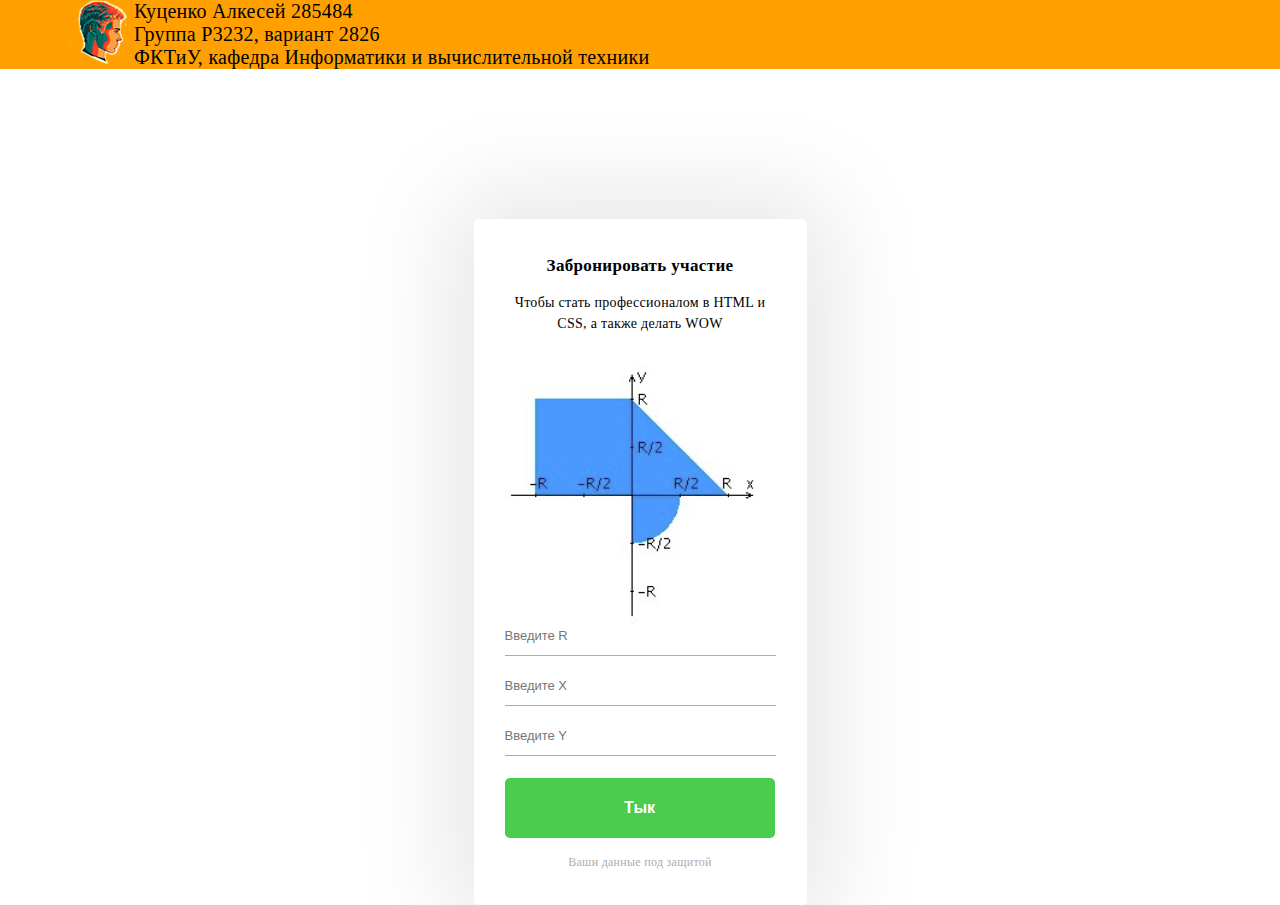
==== Lab1/index.html @ 44628838 "1.0" ====
<!DOCTYPE html>
<html lang="ru">
<head>
    <meta charset="UTF-8">
    <title>LAB_1</title>
    <!-- CSS -->
    <link rel="stylesheet" href="css/main.css">
    <!-- Favicon -->
    <link rel="icon" href="img/favicon/favicon.png" type="image/x-icon">
    <link rel="shortcut icon" href="img/favicon/favicon.png" type="image/x-icon">
</head>
<body>
<header class="header-section">
    <div class="container">
        <div class="hatter">
            <div class="hatter__logo">
                <img src="img/favicon/favicon.png" alt="Logo" class="hatter__img">
            </div>
            <div class="hatter__desc">
                <p class="hatter__name">
                    Куценко Алкесей <span>285484</span>
                </p>
                <p class="hatter__group">
                    Группа P3232<span>, вариант 2826</span>
                </p>
                <p class="hatter__faculty">
                    ФКТиУ, кафедра Информатики и вычислительной техники
                </p>
            </div>
        </div>
    </div>
</header>
<section class="main-offer-section">
    <div class="container">
        <div class="main-offer">
            <form action="#" onsubmit="return validate();" class="main-offer__form main-screen__form d-flex fd-column">
                <h3 class="main-offer__title">
                    Забронировать участие
                </h3>
                <p class="main-offer__text">
                    Чтобы стать профессионалом в  HTML и CSS, а также делать WOW
                </p>
                <img src="img/pic1.jpg" alt="picture" class="main-offer__pic">
                <input class="main-offer__input" type="text" name="r" id="r" placeholder="Введите R" required>
                <input class="main-offer__input" type="text" name="x" id="x" placeholder="Введите X" required>
                <input class="main-offer__input" type="text" name="y" id="y" placeholder="Введите Y" required>
                <button class="main-offer__btn" type="submit">
                    Тык
                </button>
                <p class="main-offer__subtext">
                    Ваши данные под защитой
                </p>
            </form>
        </div>
    </div>
</section>
<footer>
    <div class="container">

    </div>
</footer>
</body>
</html>
---- Lab1/css/main.css ----
body {
    font-family: serif;
    letter-spacing: 0.02em;
    font-size: 14px;
}
body, div, h1, h2, h3, h4, h5, h6, p, a, span, button, input, form, ul, li {
    padding: 0;
    margin: 0;
}
.container {
    width: 1140px;
    margin: 0 auto;
}
div, p, form, input, a, span, button {
    box-sizing: border-box;
}
h1, h2, h3, h4, h5, h6 {
    text-align: left;
    font-weight: 900;
    line-height: 1.45em;
    letter-spacing: 0.02em
}
ul, li {
    display: block;
}
li {
    list-style-type: none;
}
a, a:hover, a:active {
    text-decoration: none;
}
a, button {
    transition: all 0.5s ease;
}
button, input {
    outline: none;
    border: none;
    background: transparent;
}
h1 {
    font-size: 58px;
}
h2 {
    font-size: 37.5px; /*page header*/
}
h3 {
    font-size: 29px;
}
h4 {
    font-size: 24px;
}
h5 {
    font-size: 23px;
}
h6 {
    font-size: 19px;
}
a, a:hover, a:active {
    text-decoration: none;
}
a, button {
    transition: all 0.3s ease;
}
button {
    outline: none;
    cursor: pointer;
}
button, input {
    outline: none;
    border: none;
    background: transparent;
}
ul, li {
    display: block;
    padding-left: 0;
}
li {
    list-style-type: none;
}

.header-section {
    background-color: #ffa000;
}
.hatter {
    display: flex;
}
.hatter__logo {

}
.hatter__desc p {
    font-size: 20px;
}
.d-flex {
    display: -webkit-flex;
    display: -moz-flex;
    display: -ms-flex;
    display: -o-flex;
    display: flex;
}
.jc-between {
    justify-content: space-between;
}
.jc-center {
    justify-content: center;
}
.jc-around {
    justify-content: space-around;
}
.ai-center {
    -ms-align-items: center;
    align-items: center;
}
.fd-column {
    -webkit-flex-direction: column;
    -moz-flex-direction: column;
    -ms-flex-direction: column;
    -o-flex-direction: column;
    flex-direction: column;
}
.main-offer-section {
    padding-top: 150px;
}
/* --- Form --- */
.main-offer {
    width: 333px;
    padding: 35px 31px 35px;
    border-radius: 5px;
    background-color: #fff;
    box-shadow: 0 0 100px 23px rgba(0, 0, 0, 0.1);
    margin: 0 auto;
}
.main-offer__title {
    font-size: 17px;
    text-align: center;
    margin-bottom: 13px;
}
.main-offer__text {
    text-align: center;
    font-size: 14px;
    line-height: 1.5em;
    margin-bottom: 31px;
}
.main-offer__input {
    font-size: 13px;
    /*transition: all 0.4s ease;*/
    border-bottom: 1px solid #ACACAC;
    padding-bottom: 12px;
    margin-bottom: 22px;

}
.main-offer__input:last-child {
    margin-bottom: 26px;
}
.main-offer__input::placeholder {
    transition: all 0.4s ease;
}
.main-offer__input:hover::placeholder {

}
.main-offer__input:focus::placeholder {
    color: #000;
}
.main-offer__input:hover {
    border-bottom-color: #000;
}
.main-offer__input:focus {
    border-bottom-color: #000;
}
.main-offer__btn {
    width: 270px;
    height: 60px;
    font-size: 16px;
    font-weight: 900;
    background-color: #4ACC4D;
    color: #fff;
    border-radius: 5px;
    margin-bottom: 17px;
    cursor: pointer;
}
.main-offer__btn:hover {
    box-shadow: 0 0 20px rgba(0,0,0,0.15)
}
.main-offer__btn:active {
    background-color: #3CA73F;
    box-shadow: 0 0 30px rgba(0,0,0,0.3)
}
.main-offer__subtext {
    color: #ADADAD;
    font-size: 12px;
    text-align: center;
}
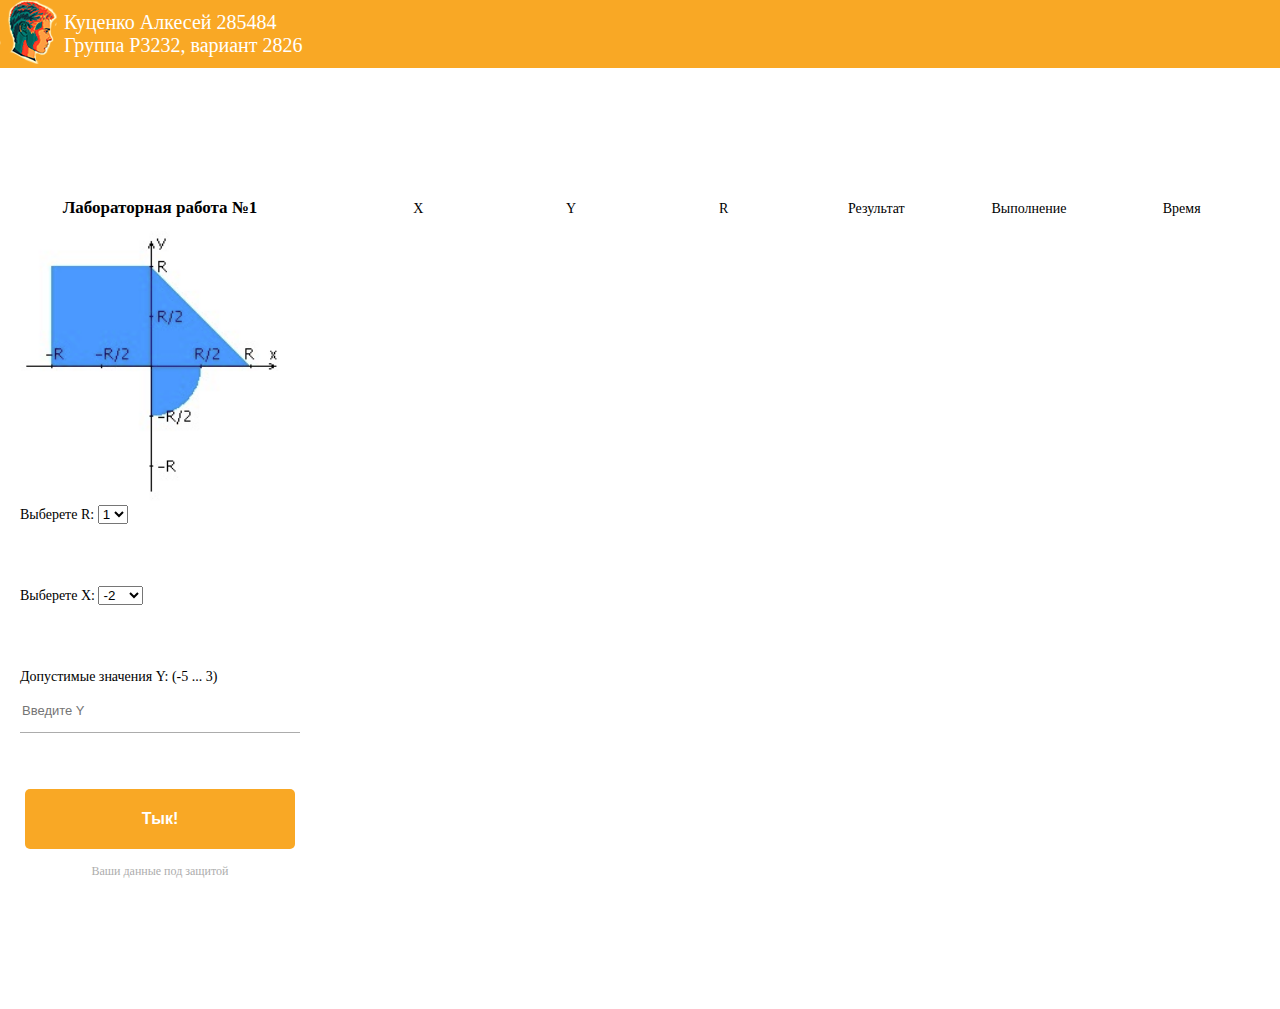
==== commit 43810c4e: "some changes" ====
--- a/Lab1/index.html
+++ b/Lab1/index.html
@@ -10,11 +10,11 @@
     <link rel="shortcut icon" href="img/favicon/favicon.png" type="image/x-icon">
 </head>
 <body>
-<header class="header-section">
+<div class="header-section">
     <div class="container">
-        <div class="hatter">
+        <div class="hatter d-flex">
             <div class="hatter__logo">
-                <img src="img/favicon/favicon.png" alt="Logo" class="hatter__img">
+                <a href="index.php"><img src="img/favicon/favicon.png" alt="Logo" class="hatter__img"></a>
             </div>
             <div class="hatter__desc">
                 <p class="hatter__name">
@@ -23,41 +23,76 @@
                 <p class="hatter__group">
                     Группа P3232<span>, вариант 2826</span>
                 </p>
-                <p class="hatter__faculty">
-                    ФКТиУ, кафедра Информатики и вычислительной техники
-                </p>
             </div>
         </div>
     </div>
-</header>
-<section class="main-offer-section">
-    <div class="container">
-        <div class="main-offer">
-            <form action="#" onsubmit="return validate();" class="main-offer__form main-screen__form d-flex fd-column">
-                <h3 class="main-offer__title">
-                    Забронировать участие
-                </h3>
-                <p class="main-offer__text">
-                    Чтобы стать профессионалом в  HTML и CSS, а также делать WOW
-                </p>
-                <img src="img/pic1.jpg" alt="picture" class="main-offer__pic">
-                <input class="main-offer__input" type="text" name="r" id="r" placeholder="Введите R" required>
-                <input class="main-offer__input" type="text" name="x" id="x" placeholder="Введите X" required>
-                <input class="main-offer__input" type="text" name="y" id="y" placeholder="Введите Y" required>
-                <button class="main-offer__btn" type="submit">
-                    Тык
-                </button>
-                <p class="main-offer__subtext">
-                    Ваши данные под защитой
-                </p>
-            </form>
-        </div>
-    </div>
-</section>
-<footer>
-    <div class="container">
+</div>
+<div class="section">
+  <div class="main-offer">
+    <form action="" method="GET" id="form" class="main-offer__form d-flex fd-column">
+        <h3 class="main-offer__title">
+            Лабораторная работа №1
+        </h3>
+        <img src="img/pic1.jpg" alt="picture" class="main-offer__pic">
+        <p class="main-offer__text">
+          Выберете R:
+          <select class="main-offer__select main-offer__select_R" name="r" id="r">
+              <option value="1">1</option>
+              <option value="2">2</option>
+              <option value="3">3</option>
+              <option value="4">4</option>
+              <option value="5">5</option>
+          </select>
+        </p>
+        <p class="main-offer__message" id="messageR"></p>
 
-    </div>
-</footer>
+        <p class="main-offer__text">
+          Выберете X:
+          <select class="main-offer__select main-offer__select_R" name="x" id="x">
+              <option value="-2">-2</option>
+              <option value="-1.5">-1.5</option>
+              <option value="-1">-1</option>
+              <option value="-0.5">-0.5</option>
+              <option value="0">0</option>
+              <option value="0.5">0.5</option>
+              <option value="1">1</option>
+              <option value="1.5">1.5</option>
+              <option value="2">2</option>
+          </select>
+        </p>
+        <p class="main-offer__message" id="messageX"></p>
+
+        <p class="main-offer__text">
+          Допустимые значения Y: (-5 ... 3)
+        </p>
+        <input class="main-offer__input" type="text" name="y" id="y" placeholder="Введите Y" required>
+        <p class="main-offer__message" id="messageY"></p>
+
+        <button class="main-offer__btn" type="submit" data-submit>
+            Тык!
+        </button>
+        <p class="main-offer__subtext">
+            Ваши данные под защитой
+        </p>
+    </form>
+  </div>
+  <div class="table-wrap">
+    <table id="table">
+        <tbody>
+            <tr>
+                <td>X</td>
+                <td>Y</td>
+                <td>R</td>
+                <td>Результат</td>
+                <td>Выполнение</td>
+                <td>Время</td>
+            </tr>
+        </tbody>
+    </table>
+  </div>
+</div>
+
+<script src="js/jquery-3.5.1.min.js" type="text/javascript"></script>
+<script src="js/main.js" type="text/javascript"></script>
 </body>
-</html>+</html>
--- a/Lab1/css/main.css
+++ b/Lab1/css/main.css
@@ -1,59 +1,10 @@
 body {
     font-family: serif;
-    letter-spacing: 0.02em;
     font-size: 14px;
 }
-body, div, h1, h2, h3, h4, h5, h6, p, a, span, button, input, form, ul, li {
-    padding: 0;
-    margin: 0;
-}
-.container {
-    width: 1140px;
-    margin: 0 auto;
-}
-div, p, form, input, a, span, button {
-    box-sizing: border-box;
-}
-h1, h2, h3, h4, h5, h6 {
-    text-align: left;
-    font-weight: 900;
-    line-height: 1.45em;
-    letter-spacing: 0.02em
-}
-ul, li {
-    display: block;
-}
-li {
-    list-style-type: none;
-}
-a, a:hover, a:active {
-    text-decoration: none;
-}
-a, button {
-    transition: all 0.5s ease;
-}
-button, input {
-    outline: none;
-    border: none;
-    background: transparent;
-}
-h1 {
-    font-size: 58px;
-}
-h2 {
-    font-size: 37.5px; /*page header*/
-}
-h3 {
-    font-size: 29px;
-}
-h4 {
-    font-size: 24px;
-}
-h5 {
-    font-size: 23px;
-}
-h6 {
-    font-size: 19px;
+body, div, p {
+  padding: 0;
+  margin: 0;
 }
 a, a:hover, a:active {
     text-decoration: none;
@@ -70,45 +21,12 @@
     border: none;
     background: transparent;
 }
-ul, li {
-    display: block;
-    padding-left: 0;
-}
-li {
-    list-style-type: none;
-}
-
-.header-section {
-    background-color: #ffa000;
-}
-.hatter {
-    display: flex;
-}
-.hatter__logo {
-
-}
-.hatter__desc p {
-    font-size: 20px;
-}
 .d-flex {
     display: -webkit-flex;
     display: -moz-flex;
     display: -ms-flex;
     display: -o-flex;
     display: flex;
-}
-.jc-between {
-    justify-content: space-between;
-}
-.jc-center {
-    justify-content: center;
-}
-.jc-around {
-    justify-content: space-around;
-}
-.ai-center {
-    -ms-align-items: center;
-    align-items: center;
 }
 .fd-column {
     -webkit-flex-direction: column;
@@ -117,39 +35,53 @@
     -o-flex-direction: column;
     flex-direction: column;
 }
-.main-offer-section {
-    padding-top: 150px;
+
+/* header */
+.header-section {
+    background-color: #f9a825;
 }
-/* --- Form --- */
-.main-offer {
-    width: 333px;
-    padding: 35px 31px 35px;
-    border-radius: 5px;
-    background-color: #fff;
-    box-shadow: 0 0 100px 23px rgba(0, 0, 0, 0.1);
-    margin: 0 auto;
+.hatter {
+    align-items: center;
+}
+.hatter__desc {
+  color: white;
+}
+.hatter__desc p {
+    font-size: 20px;
+}
+.section {
+  display: grid;
+  grid-template-columns: 1fr 3fr;
+    padding: 110px 0;
+}
+
+/* form */
+.main-offer__form {
+  padding: 20px;
 }
 .main-offer__title {
     font-size: 17px;
     text-align: center;
     margin-bottom: 13px;
+    margin-top: 0;
 }
 .main-offer__text {
-    text-align: center;
+    text-align: left;
     font-size: 14px;
     line-height: 1.5em;
-    margin-bottom: 31px;
+    margin-bottom: 15px;
 }
 .main-offer__input {
     font-size: 13px;
+    /* font-family: serif; */
     /*transition: all 0.4s ease;*/
     border-bottom: 1px solid #ACACAC;
-    padding-bottom: 12px;
-    margin-bottom: 22px;
-
+    padding-bottom: 5%;
+    margin-bottom: 4%;
+    position: relative;
 }
 .main-offer__input:last-child {
-    margin-bottom: 26px;
+    margin-bottom: 15%;
 }
 .main-offer__input::placeholder {
     transition: all 0.4s ease;
@@ -166,26 +98,48 @@
 .main-offer__input:focus {
     border-bottom-color: #000;
 }
+.main-offer__message {
+  color: red;
+  font-size: 14px;
+  display: block;
+  height: 15px;
+  margin-bottom: 30px;
+}
 .main-offer__btn {
     width: 270px;
     height: 60px;
     font-size: 16px;
     font-weight: 900;
-    background-color: #4ACC4D;
+    background-color: #f9a825;
     color: #fff;
     border-radius: 5px;
-    margin-bottom: 17px;
+    margin-bottom: 7%;
+    margin: 0 auto;
     cursor: pointer;
 }
 .main-offer__btn:hover {
     box-shadow: 0 0 20px rgba(0,0,0,0.15)
 }
 .main-offer__btn:active {
-    background-color: #3CA73F;
+    background-color: #f57f17;
     box-shadow: 0 0 30px rgba(0,0,0,0.3)
 }
 .main-offer__subtext {
     color: #ADADAD;
     font-size: 12px;
     text-align: center;
+    margin-top: 15px;
 }
+
+/* table */
+#table {
+  padding: 20px;
+  width: 100%;
+}
+#table tbody tr {
+  display: grid;
+  grid-template-columns: 1fr 1fr 1fr 1fr 1fr 1fr;
+}
+#table tbody tr td {
+  text-align: center;
+}
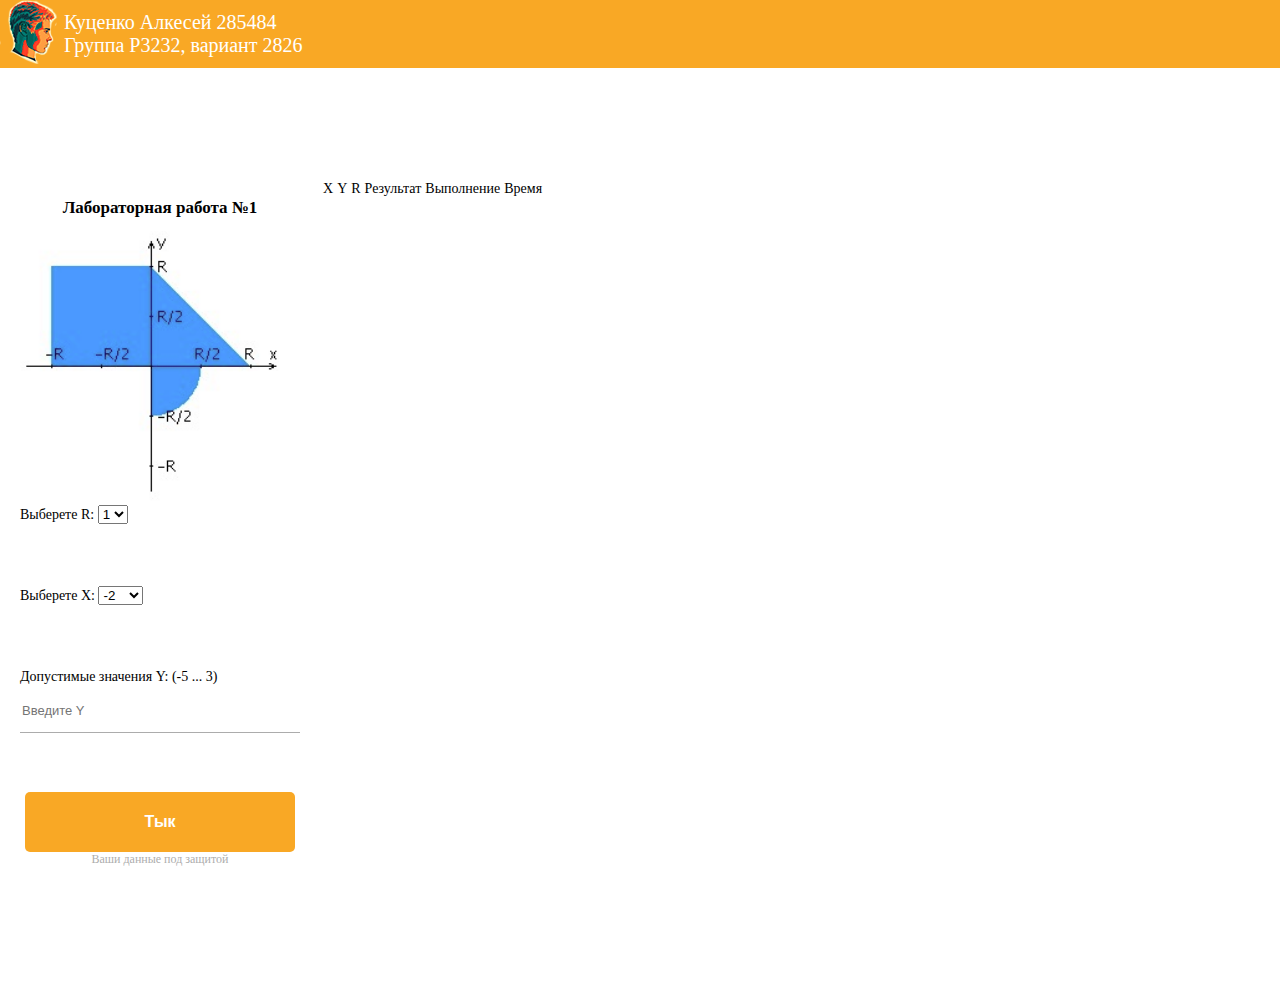
==== commit 4cae1cee: "oaoaoaoa" ====
--- a/Lab1/index.html
+++ b/Lab1/index.html
@@ -29,11 +29,12 @@
 </div>
 <div class="section">
   <div class="main-offer">
-    <form action="" method="GET" id="form" class="main-offer__form d-flex fd-column">
+    <form action="#" method="GET" id="form" class="main-offer__form d-flex fd-column">
         <h3 class="main-offer__title">
             Лабораторная работа №1
         </h3>
         <img src="img/pic1.jpg" alt="picture" class="main-offer__pic">
+
         <p class="main-offer__text">
           Выберете R:
           <select class="main-offer__select main-offer__select_R" name="r" id="r">
@@ -69,7 +70,7 @@
         <p class="main-offer__message" id="messageY"></p>
 
         <button class="main-offer__btn" type="submit" data-submit>
-            Тык!
+            Тык
         </button>
         <p class="main-offer__subtext">
             Ваши данные под защитой
@@ -78,7 +79,7 @@
   </div>
   <div class="table-wrap">
     <table id="table">
-        <tbody>
+        <tbody id="tbody">
             <tr>
                 <td>X</td>
                 <td>Y</td>
--- a/Lab1/css/main.css
+++ b/Lab1/css/main.css
@@ -73,15 +73,13 @@
 }
 .main-offer__input {
     font-size: 13px;
-    /* font-family: serif; */
-    /*transition: all 0.4s ease;*/
     border-bottom: 1px solid #ACACAC;
     padding-bottom: 5%;
-    margin-bottom: 4%;
+    margin-bottom: 5%;
     position: relative;
 }
 .main-offer__input:last-child {
-    margin-bottom: 15%;
+    margin-bottom: 10%;
 }
 .main-offer__input::placeholder {
     transition: all 0.4s ease;
@@ -105,7 +103,7 @@
   height: 15px;
   margin-bottom: 30px;
 }
-.main-offer__btn {
+[data-submit] {
     width: 270px;
     height: 60px;
     font-size: 16px;
@@ -128,18 +126,4 @@
     color: #ADADAD;
     font-size: 12px;
     text-align: center;
-    margin-top: 15px;
 }
-
-/* table */
-#table {
-  padding: 20px;
-  width: 100%;
-}
-#table tbody tr {
-  display: grid;
-  grid-template-columns: 1fr 1fr 1fr 1fr 1fr 1fr;
-}
-#table tbody tr td {
-  text-align: center;
-}
